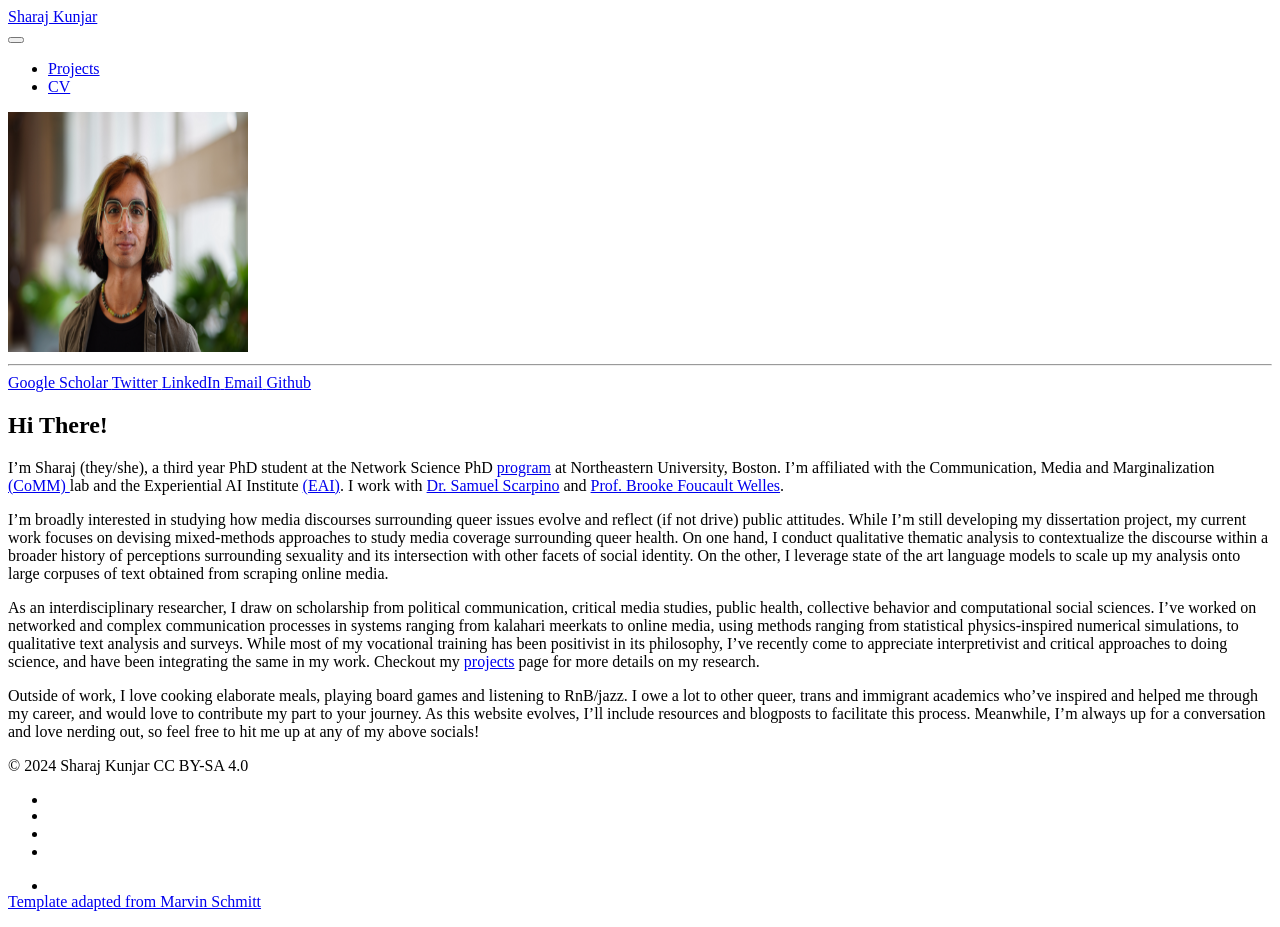
==== docs/index.html @ eac33f33 "third year" ====
<!DOCTYPE html>
<html xmlns="http://www.w3.org/1999/xhtml" lang="en" xml:lang="en"><head>

<meta charset="utf-8">
<meta name="generator" content="quarto-1.5.57">

<meta name="viewport" content="width=device-width, initial-scale=1.0, user-scalable=yes">


<title>Sharaj Kunjar</title>
<style>
code{white-space: pre-wrap;}
span.smallcaps{font-variant: small-caps;}
div.columns{display: flex; gap: min(4vw, 1.5em);}
div.column{flex: auto; overflow-x: auto;}
div.hanging-indent{margin-left: 1.5em; text-indent: -1.5em;}
ul.task-list{list-style: none;}
ul.task-list li input[type="checkbox"] {
  width: 0.8em;
  margin: 0 0.8em 0.2em -1em; /* quarto-specific, see https://github.com/quarto-dev/quarto-cli/issues/4556 */ 
  vertical-align: middle;
}
</style>


<script src="site_libs/quarto-nav/quarto-nav.js"></script>
<script src="site_libs/clipboard/clipboard.min.js"></script>
<script src="site_libs/quarto-search/autocomplete.umd.js"></script>
<script src="site_libs/quarto-search/fuse.min.js"></script>
<script src="site_libs/quarto-search/quarto-search.js"></script>
<meta name="quarto:offset" content="./">
<script src="site_libs/quarto-html/quarto.js"></script>
<script src="site_libs/quarto-html/popper.min.js"></script>
<script src="site_libs/quarto-html/tippy.umd.min.js"></script>
<link href="site_libs/quarto-html/tippy.css" rel="stylesheet">
<link href="site_libs/quarto-html/quarto-syntax-highlighting.css" rel="stylesheet" id="quarto-text-highlighting-styles">
<script src="site_libs/bootstrap/bootstrap.min.js"></script>
<link href="site_libs/bootstrap/bootstrap-icons.css" rel="stylesheet">
<link href="site_libs/bootstrap/bootstrap.min.css" rel="stylesheet" id="quarto-bootstrap" data-mode="light">
<script src="site_libs/quarto-contrib/iconify-2.1.0/iconify-icon.min.js"></script>
<script id="quarto-search-options" type="application/json">{
  "location": "navbar",
  "copy-button": false,
  "collapse-after": 3,
  "panel-placement": "end",
  "type": "textbox",
  "limit": 50,
  "keyboard-shortcut": [
    "f",
    "/",
    "s"
  ],
  "language": {
    "search-no-results-text": "No results",
    "search-matching-documents-text": "matching documents",
    "search-copy-link-title": "Copy link to search",
    "search-hide-matches-text": "Hide additional matches",
    "search-more-match-text": "more match in this document",
    "search-more-matches-text": "more matches in this document",
    "search-clear-button-title": "Clear",
    "search-text-placeholder": "",
    "search-detached-cancel-button-title": "Cancel",
    "search-submit-button-title": "Submit",
    "search-label": "Search"
  }
}</script>


</head>

<body class="nav-fixed fullcontent">

<div id="quarto-search-results"></div>
  <header id="quarto-header" class="headroom fixed-top">
    <nav class="navbar navbar-expand-lg " data-bs-theme="dark">
      <div class="navbar-container container-fluid">
      <div class="navbar-brand-container mx-auto">
    <a class="navbar-brand" href="./index.html">
    <span class="navbar-title">Sharaj Kunjar</span>
    </a>
  </div>
            <div id="quarto-search" class="" title="Search"></div>
          <button class="navbar-toggler" type="button" data-bs-toggle="collapse" data-bs-target="#navbarCollapse" aria-controls="navbarCollapse" role="menu" aria-expanded="false" aria-label="Toggle navigation" onclick="if (window.quartoToggleHeadroom) { window.quartoToggleHeadroom(); }">
  <span class="navbar-toggler-icon"></span>
</button>
          <div class="collapse navbar-collapse" id="navbarCollapse">
            <ul class="navbar-nav navbar-nav-scroll me-auto">
  <li class="nav-item">
    <a class="nav-link" href="./projects/index.html"> 
<span class="menu-text">Projects</span></a>
  </li>  
  <li class="nav-item">
    <a class="nav-link" href="./cv/index.html"> 
<span class="menu-text">CV</span></a>
  </li>  
</ul>
          </div> <!-- /navcollapse -->
            <div class="quarto-navbar-tools">
</div>
      </div> <!-- /container-fluid -->
    </nav>
</header>
<!-- content -->
<div id="quarto-content" class="quarto-container page-columns page-rows-contents page-layout-article page-navbar">
<!-- sidebar -->
<!-- margin-sidebar -->
    
<!-- main -->
<main class="content" id="quarto-document-content">




<div class="quarto-about-jolla">
  <img src="img/Sharaj.jpg" class="about-image
  round " style="height: 15em; width: 15em;">
 <div id="about-block">
</div> 
  <hr class="about-sep">
   <div class="about-links">
  <a href="https://scholar.google.com/citations?user=8Aofwe4AAAAJ&amp;hl=en&amp;oi=ao" class="about-link" rel="" target="">
     <span class="about-link-text">Google Scholar</span>
  </a>
  <a href="https://twitter.com/yaassakka" class="about-link" rel="" target="">
     <span class="about-link-text">Twitter</span>
  </a>
  <a href="https://www.linkedin.com/in/sharaj-kunjar-125ba6201/" class="about-link" rel="" target="">
     <span class="about-link-text">LinkedIn</span>
  </a>
  <a href="mailto:sharaj.kunjar@gmail.com" class="about-link" rel="" target="">
     <span class="about-link-text">Email</span>
  </a>
  <a href="https://github.com/sharajk/" class="about-link" rel="" target="">
     <span class="about-link-text">Github</span>
  </a>
</div>
</div>

<section id="hi-there" class="level1">
<h1>Hi There!</h1>
<p>I’m Sharaj (they/she), a third year PhD student at the Network Science PhD <a href="https://www.networkscienceinstitute.org/phd">program</a> at Northeastern University, Boston. I’m affiliated with the Communication, Media and Marginalization <a href="https://www.networkscienceinstitute.org/commlab">(CoMM) </a> lab and the Experiential AI Institute <a href="https://ai.northeastern.edu">(EAI)</a>. I work with <a href="https://scarpino.github.io">Dr.&nbsp;Samuel Scarpino</a> and <a href="http://brooke-welles.squarespace.com">Prof.&nbsp;Brooke Foucault Welles</a>.</p>
<p>I’m broadly interested in studying how media discourses surrounding queer issues evolve and reflect (if not drive) public attitudes. While I’m still developing my dissertation project, my current work focuses on devising mixed-methods approaches to study media coverage surrounding queer health. On one hand, I conduct qualitative thematic analysis to contextualize the discourse within a broader history of perceptions surrounding sexuality and its intersection with other facets of social identity. On the other, I leverage state of the art language models to scale up my analysis onto large corpuses of text obtained from scraping online media.</p>
<p>As an interdisciplinary researcher, I draw on scholarship from political communication, critical media studies, public health, collective behavior and computational social sciences. I’ve worked on networked and complex communication processes in systems ranging from kalahari meerkats to online media, using methods ranging from statistical physics-inspired numerical simulations, to qualitative text analysis and surveys. While most of my vocational training has been positivist in its philosophy, I’ve recently come to appreciate interpretivist and critical approaches to doing science, and have been integrating the same in my work. Checkout my <a href="./projects/index.html">projects</a> page for more details on my research.</p>
<p>Outside of work, I love cooking elaborate meals, playing board games and listening to RnB/jazz. I owe a lot to other queer, trans and immigrant academics who’ve inspired and helped me through my career, and would love to contribute my part to your journey. As this website evolves, I’ll include resources and blogposts to facilitate this process. Meanwhile, I’m always up for a conversation and love nerding out, so feel free to hit me up at any of my above socials!</p>



</section>

</main> <!-- /main -->
<script id="quarto-html-after-body" type="application/javascript">
window.document.addEventListener("DOMContentLoaded", function (event) {
  const toggleBodyColorMode = (bsSheetEl) => {
    const mode = bsSheetEl.getAttribute("data-mode");
    const bodyEl = window.document.querySelector("body");
    if (mode === "dark") {
      bodyEl.classList.add("quarto-dark");
      bodyEl.classList.remove("quarto-light");
    } else {
      bodyEl.classList.add("quarto-light");
      bodyEl.classList.remove("quarto-dark");
    }
  }
  const toggleBodyColorPrimary = () => {
    const bsSheetEl = window.document.querySelector("link#quarto-bootstrap");
    if (bsSheetEl) {
      toggleBodyColorMode(bsSheetEl);
    }
  }
  toggleBodyColorPrimary();  
  const isCodeAnnotation = (el) => {
    for (const clz of el.classList) {
      if (clz.startsWith('code-annotation-')) {                     
        return true;
      }
    }
    return false;
  }
  const onCopySuccess = function(e) {
    // button target
    const button = e.trigger;
    // don't keep focus
    button.blur();
    // flash "checked"
    button.classList.add('code-copy-button-checked');
    var currentTitle = button.getAttribute("title");
    button.setAttribute("title", "Copied!");
    let tooltip;
    if (window.bootstrap) {
      button.setAttribute("data-bs-toggle", "tooltip");
      button.setAttribute("data-bs-placement", "left");
      button.setAttribute("data-bs-title", "Copied!");
      tooltip = new bootstrap.Tooltip(button, 
        { trigger: "manual", 
          customClass: "code-copy-button-tooltip",
          offset: [0, -8]});
      tooltip.show();    
    }
    setTimeout(function() {
      if (tooltip) {
        tooltip.hide();
        button.removeAttribute("data-bs-title");
        button.removeAttribute("data-bs-toggle");
        button.removeAttribute("data-bs-placement");
      }
      button.setAttribute("title", currentTitle);
      button.classList.remove('code-copy-button-checked');
    }, 1000);
    // clear code selection
    e.clearSelection();
  }
  const getTextToCopy = function(trigger) {
      const codeEl = trigger.previousElementSibling.cloneNode(true);
      for (const childEl of codeEl.children) {
        if (isCodeAnnotation(childEl)) {
          childEl.remove();
        }
      }
      return codeEl.innerText;
  }
  const clipboard = new window.ClipboardJS('.code-copy-button:not([data-in-quarto-modal])', {
    text: getTextToCopy
  });
  clipboard.on('success', onCopySuccess);
  if (window.document.getElementById('quarto-embedded-source-code-modal')) {
    // For code content inside modals, clipBoardJS needs to be initialized with a container option
    // TODO: Check when it could be a function (https://github.com/zenorocha/clipboard.js/issues/860)
    const clipboardModal = new window.ClipboardJS('.code-copy-button[data-in-quarto-modal]', {
      text: getTextToCopy,
      container: window.document.getElementById('quarto-embedded-source-code-modal')
    });
    clipboardModal.on('success', onCopySuccess);
  }
    var localhostRegex = new RegExp(/^(?:http|https):\/\/localhost\:?[0-9]*\//);
    var mailtoRegex = new RegExp(/^mailto:/);
      var filterRegex = new RegExp('/' + window.location.host + '/');
    var isInternal = (href) => {
        return filterRegex.test(href) || localhostRegex.test(href) || mailtoRegex.test(href);
    }
    // Inspect non-navigation links and adorn them if external
 	var links = window.document.querySelectorAll('a[href]:not(.nav-link):not(.navbar-brand):not(.toc-action):not(.sidebar-link):not(.sidebar-item-toggle):not(.pagination-link):not(.no-external):not([aria-hidden]):not(.dropdown-item):not(.quarto-navigation-tool):not(.about-link)');
    for (var i=0; i<links.length; i++) {
      const link = links[i];
      if (!isInternal(link.href)) {
        // undo the damage that might have been done by quarto-nav.js in the case of
        // links that we want to consider external
        if (link.dataset.originalHref !== undefined) {
          link.href = link.dataset.originalHref;
        }
      }
    }
  function tippyHover(el, contentFn, onTriggerFn, onUntriggerFn) {
    const config = {
      allowHTML: true,
      maxWidth: 500,
      delay: 100,
      arrow: false,
      appendTo: function(el) {
          return el.parentElement;
      },
      interactive: true,
      interactiveBorder: 10,
      theme: 'quarto',
      placement: 'bottom-start',
    };
    if (contentFn) {
      config.content = contentFn;
    }
    if (onTriggerFn) {
      config.onTrigger = onTriggerFn;
    }
    if (onUntriggerFn) {
      config.onUntrigger = onUntriggerFn;
    }
    window.tippy(el, config); 
  }
  const noterefs = window.document.querySelectorAll('a[role="doc-noteref"]');
  for (var i=0; i<noterefs.length; i++) {
    const ref = noterefs[i];
    tippyHover(ref, function() {
      // use id or data attribute instead here
      let href = ref.getAttribute('data-footnote-href') || ref.getAttribute('href');
      try { href = new URL(href).hash; } catch {}
      const id = href.replace(/^#\/?/, "");
      const note = window.document.getElementById(id);
      if (note) {
        return note.innerHTML;
      } else {
        return "";
      }
    });
  }
  const xrefs = window.document.querySelectorAll('a.quarto-xref');
  const processXRef = (id, note) => {
    // Strip column container classes
    const stripColumnClz = (el) => {
      el.classList.remove("page-full", "page-columns");
      if (el.children) {
        for (const child of el.children) {
          stripColumnClz(child);
        }
      }
    }
    stripColumnClz(note)
    if (id === null || id.startsWith('sec-')) {
      // Special case sections, only their first couple elements
      const container = document.createElement("div");
      if (note.children && note.children.length > 2) {
        container.appendChild(note.children[0].cloneNode(true));
        for (let i = 1; i < note.children.length; i++) {
          const child = note.children[i];
          if (child.tagName === "P" && child.innerText === "") {
            continue;
          } else {
            container.appendChild(child.cloneNode(true));
            break;
          }
        }
        if (window.Quarto?.typesetMath) {
          window.Quarto.typesetMath(container);
        }
        return container.innerHTML
      } else {
        if (window.Quarto?.typesetMath) {
          window.Quarto.typesetMath(note);
        }
        return note.innerHTML;
      }
    } else {
      // Remove any anchor links if they are present
      const anchorLink = note.querySelector('a.anchorjs-link');
      if (anchorLink) {
        anchorLink.remove();
      }
      if (window.Quarto?.typesetMath) {
        window.Quarto.typesetMath(note);
      }
      // TODO in 1.5, we should make sure this works without a callout special case
      if (note.classList.contains("callout")) {
        return note.outerHTML;
      } else {
        return note.innerHTML;
      }
    }
  }
  for (var i=0; i<xrefs.length; i++) {
    const xref = xrefs[i];
    tippyHover(xref, undefined, function(instance) {
      instance.disable();
      let url = xref.getAttribute('href');
      let hash = undefined; 
      if (url.startsWith('#')) {
        hash = url;
      } else {
        try { hash = new URL(url).hash; } catch {}
      }
      if (hash) {
        const id = hash.replace(/^#\/?/, "");
        const note = window.document.getElementById(id);
        if (note !== null) {
          try {
            const html = processXRef(id, note.cloneNode(true));
            instance.setContent(html);
          } finally {
            instance.enable();
            instance.show();
          }
        } else {
          // See if we can fetch this
          fetch(url.split('#')[0])
          .then(res => res.text())
          .then(html => {
            const parser = new DOMParser();
            const htmlDoc = parser.parseFromString(html, "text/html");
            const note = htmlDoc.getElementById(id);
            if (note !== null) {
              const html = processXRef(id, note);
              instance.setContent(html);
            } 
          }).finally(() => {
            instance.enable();
            instance.show();
          });
        }
      } else {
        // See if we can fetch a full url (with no hash to target)
        // This is a special case and we should probably do some content thinning / targeting
        fetch(url)
        .then(res => res.text())
        .then(html => {
          const parser = new DOMParser();
          const htmlDoc = parser.parseFromString(html, "text/html");
          const note = htmlDoc.querySelector('main.content');
          if (note !== null) {
            // This should only happen for chapter cross references
            // (since there is no id in the URL)
            // remove the first header
            if (note.children.length > 0 && note.children[0].tagName === "HEADER") {
              note.children[0].remove();
            }
            const html = processXRef(null, note);
            instance.setContent(html);
          } 
        }).finally(() => {
          instance.enable();
          instance.show();
        });
      }
    }, function(instance) {
    });
  }
      let selectedAnnoteEl;
      const selectorForAnnotation = ( cell, annotation) => {
        let cellAttr = 'data-code-cell="' + cell + '"';
        let lineAttr = 'data-code-annotation="' +  annotation + '"';
        const selector = 'span[' + cellAttr + '][' + lineAttr + ']';
        return selector;
      }
      const selectCodeLines = (annoteEl) => {
        const doc = window.document;
        const targetCell = annoteEl.getAttribute("data-target-cell");
        const targetAnnotation = annoteEl.getAttribute("data-target-annotation");
        const annoteSpan = window.document.querySelector(selectorForAnnotation(targetCell, targetAnnotation));
        const lines = annoteSpan.getAttribute("data-code-lines").split(",");
        const lineIds = lines.map((line) => {
          return targetCell + "-" + line;
        })
        let top = null;
        let height = null;
        let parent = null;
        if (lineIds.length > 0) {
            //compute the position of the single el (top and bottom and make a div)
            const el = window.document.getElementById(lineIds[0]);
            top = el.offsetTop;
            height = el.offsetHeight;
            parent = el.parentElement.parentElement;
          if (lineIds.length > 1) {
            const lastEl = window.document.getElementById(lineIds[lineIds.length - 1]);
            const bottom = lastEl.offsetTop + lastEl.offsetHeight;
            height = bottom - top;
          }
          if (top !== null && height !== null && parent !== null) {
            // cook up a div (if necessary) and position it 
            let div = window.document.getElementById("code-annotation-line-highlight");
            if (div === null) {
              div = window.document.createElement("div");
              div.setAttribute("id", "code-annotation-line-highlight");
              div.style.position = 'absolute';
              parent.appendChild(div);
            }
            div.style.top = top - 2 + "px";
            div.style.height = height + 4 + "px";
            div.style.left = 0;
            let gutterDiv = window.document.getElementById("code-annotation-line-highlight-gutter");
            if (gutterDiv === null) {
              gutterDiv = window.document.createElement("div");
              gutterDiv.setAttribute("id", "code-annotation-line-highlight-gutter");
              gutterDiv.style.position = 'absolute';
              const codeCell = window.document.getElementById(targetCell);
              const gutter = codeCell.querySelector('.code-annotation-gutter');
              gutter.appendChild(gutterDiv);
            }
            gutterDiv.style.top = top - 2 + "px";
            gutterDiv.style.height = height + 4 + "px";
          }
          selectedAnnoteEl = annoteEl;
        }
      };
      const unselectCodeLines = () => {
        const elementsIds = ["code-annotation-line-highlight", "code-annotation-line-highlight-gutter"];
        elementsIds.forEach((elId) => {
          const div = window.document.getElementById(elId);
          if (div) {
            div.remove();
          }
        });
        selectedAnnoteEl = undefined;
      };
        // Handle positioning of the toggle
    window.addEventListener(
      "resize",
      throttle(() => {
        elRect = undefined;
        if (selectedAnnoteEl) {
          selectCodeLines(selectedAnnoteEl);
        }
      }, 10)
    );
    function throttle(fn, ms) {
    let throttle = false;
    let timer;
      return (...args) => {
        if(!throttle) { // first call gets through
            fn.apply(this, args);
            throttle = true;
        } else { // all the others get throttled
            if(timer) clearTimeout(timer); // cancel #2
            timer = setTimeout(() => {
              fn.apply(this, args);
              timer = throttle = false;
            }, ms);
        }
      };
    }
      // Attach click handler to the DT
      const annoteDls = window.document.querySelectorAll('dt[data-target-cell]');
      for (const annoteDlNode of annoteDls) {
        annoteDlNode.addEventListener('click', (event) => {
          const clickedEl = event.target;
          if (clickedEl !== selectedAnnoteEl) {
            unselectCodeLines();
            const activeEl = window.document.querySelector('dt[data-target-cell].code-annotation-active');
            if (activeEl) {
              activeEl.classList.remove('code-annotation-active');
            }
            selectCodeLines(clickedEl);
            clickedEl.classList.add('code-annotation-active');
          } else {
            // Unselect the line
            unselectCodeLines();
            clickedEl.classList.remove('code-annotation-active');
          }
        });
      }
  const findCites = (el) => {
    const parentEl = el.parentElement;
    if (parentEl) {
      const cites = parentEl.dataset.cites;
      if (cites) {
        return {
          el,
          cites: cites.split(' ')
        };
      } else {
        return findCites(el.parentElement)
      }
    } else {
      return undefined;
    }
  };
  var bibliorefs = window.document.querySelectorAll('a[role="doc-biblioref"]');
  for (var i=0; i<bibliorefs.length; i++) {
    const ref = bibliorefs[i];
    const citeInfo = findCites(ref);
    if (citeInfo) {
      tippyHover(citeInfo.el, function() {
        var popup = window.document.createElement('div');
        citeInfo.cites.forEach(function(cite) {
          var citeDiv = window.document.createElement('div');
          citeDiv.classList.add('hanging-indent');
          citeDiv.classList.add('csl-entry');
          var biblioDiv = window.document.getElementById('ref-' + cite);
          if (biblioDiv) {
            citeDiv.innerHTML = biblioDiv.innerHTML;
          }
          popup.appendChild(citeDiv);
        });
        return popup.innerHTML;
      });
    }
  }
});
</script>
</div> <!-- /content -->
<footer class="footer">
  <div class="nav-footer">
    <div class="nav-footer-left">
<p><span class="faux-block">© 2024 Sharaj Kunjar CC BY-SA 4.0</span></p>
</div>   
    <div class="nav-footer-center">
      <ul class="footer-items list-unstyled">
    <li class="nav-item">
    <a class="nav-link" href="https://scholar.google.com/citations?user=8Aofwe4AAAAJ&amp;hl=en&amp;oi=ao">
<p><iconify-icon role="img" inline="" icon="fa6-brands:google-scholar" style="font-size: 1.2em;" aria-label="Icon google-scholar from fa6-brands Iconify.design set." title="Icon google-scholar from fa6-brands Iconify.design set."></iconify-icon></p>
</a>
  </li>  
    <li class="nav-item compact">
    <a class="nav-link" href="https://twitter.com/yaassakka">
      <i class="bi bi-twitter" role="img">
</i> 
    </a>
  </li>  
    <li class="nav-item compact">
    <a class="nav-link" href="https://www.linkedin.com/in/sharaj-kunjar-125ba6201/">
      <i class="bi bi-linkedin" role="img">
</i> 
    </a>
  </li>  
    <li class="nav-item compact">
    <a class="nav-link" href="mailto:sharaj.kunjar@gmail.com">
      <i class="bi bi-envelope" role="img" aria-label="email">
</i> 
    </a>
  </li>  
    <li class="nav-item">
    <a class="nav-link" href="https://github.com/sharajk/">
<p><iconify-icon role="img" inline="" icon="fa6-brands:github" style="font-size: 1.2em;" aria-label="Icon github from fa6-brands Iconify.design set." title="Icon github from fa6-brands Iconify.design set."></iconify-icon></p>
</a>
  </li>  
</ul>
    </div>
    <div class="nav-footer-right">
<p><span class="faux-block"><a href="https://github.com/marvinschmitt/quarto-website-template/">Template adapted from Marvin Schmitt</a></span></p>
</div>
  </div>
</footer>




</body></html>
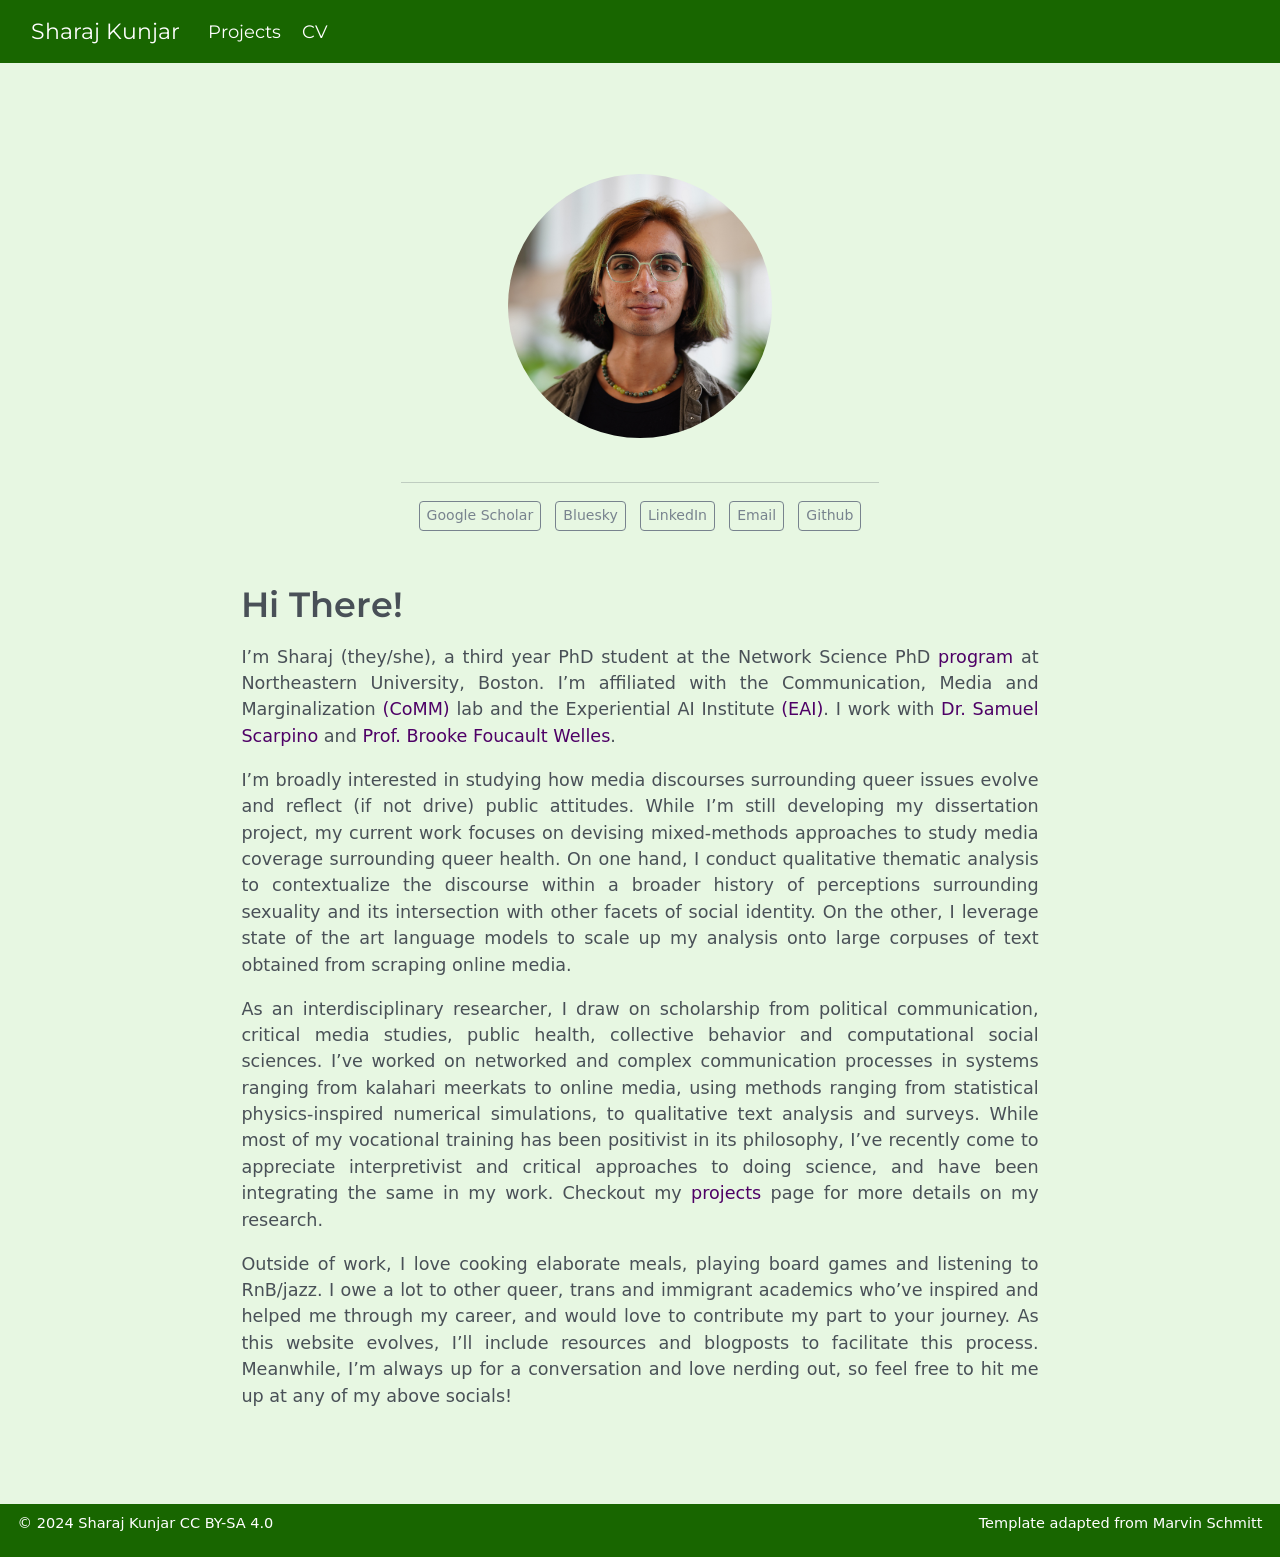
==== commit 641d460f: "changed twitter to bsky" ====
--- a/docs/index.html
+++ b/docs/index.html
@@ -2,7 +2,7 @@
 <html xmlns="http://www.w3.org/1999/xhtml" lang="en" xml:lang="en"><head>
 
 <meta charset="utf-8">
-<meta name="generator" content="quarto-1.5.57">
+<meta name="generator" content="quarto-1.4.553">
 
 <meta name="viewport" content="width=device-width, initial-scale=1.0, user-scalable=yes">
 
@@ -80,7 +80,7 @@
     </a>
   </div>
             <div id="quarto-search" class="" title="Search"></div>
-          <button class="navbar-toggler" type="button" data-bs-toggle="collapse" data-bs-target="#navbarCollapse" aria-controls="navbarCollapse" role="menu" aria-expanded="false" aria-label="Toggle navigation" onclick="if (window.quartoToggleHeadroom) { window.quartoToggleHeadroom(); }">
+          <button class="navbar-toggler" type="button" data-bs-toggle="collapse" data-bs-target="#navbarCollapse" aria-controls="navbarCollapse" aria-expanded="false" aria-label="Toggle navigation" onclick="if (window.quartoToggleHeadroom) { window.quartoToggleHeadroom(); }">
   <span class="navbar-toggler-icon"></span>
 </button>
           <div class="collapse navbar-collapse" id="navbarCollapse">
@@ -95,7 +95,7 @@
   </li>  
 </ul>
           </div> <!-- /navcollapse -->
-            <div class="quarto-navbar-tools">
+          <div class="quarto-navbar-tools">
 </div>
       </div> <!-- /container-fluid -->
     </nav>
@@ -111,7 +111,7 @@
 
 
 
-<div class="quarto-about-jolla">
+<div class="quarto-about-jolla content">
   <img src="img/Sharaj.jpg" class="about-image
   round " style="height: 15em; width: 15em;">
  <div id="about-block">
@@ -121,8 +121,8 @@
   <a href="https://scholar.google.com/citations?user=8Aofwe4AAAAJ&amp;hl=en&amp;oi=ao" class="about-link" rel="" target="">
      <span class="about-link-text">Google Scholar</span>
   </a>
-  <a href="https://twitter.com/yaassakka" class="about-link" rel="" target="">
-     <span class="about-link-text">Twitter</span>
+  <a href="https://bsky.app/profile/yaassakka.bsky.social" class="about-link" rel="" target="">
+     <span class="about-link-text">Bluesky</span>
   </a>
   <a href="https://www.linkedin.com/in/sharaj-kunjar-125ba6201/" class="about-link" rel="" target="">
      <span class="about-link-text">LinkedIn</span>
@@ -176,7 +176,18 @@
     }
     return false;
   }
-  const onCopySuccess = function(e) {
+  const clipboard = new window.ClipboardJS('.code-copy-button', {
+    text: function(trigger) {
+      const codeEl = trigger.previousElementSibling.cloneNode(true);
+      for (const childEl of codeEl.children) {
+        if (isCodeAnnotation(childEl)) {
+          childEl.remove();
+        }
+      }
+      return codeEl.innerText;
+    }
+  });
+  clipboard.on('success', function(e) {
     // button target
     const button = e.trigger;
     // don't keep focus
@@ -208,29 +219,7 @@
     }, 1000);
     // clear code selection
     e.clearSelection();
-  }
-  const getTextToCopy = function(trigger) {
-      const codeEl = trigger.previousElementSibling.cloneNode(true);
-      for (const childEl of codeEl.children) {
-        if (isCodeAnnotation(childEl)) {
-          childEl.remove();
-        }
-      }
-      return codeEl.innerText;
-  }
-  const clipboard = new window.ClipboardJS('.code-copy-button:not([data-in-quarto-modal])', {
-    text: getTextToCopy
   });
-  clipboard.on('success', onCopySuccess);
-  if (window.document.getElementById('quarto-embedded-source-code-modal')) {
-    // For code content inside modals, clipBoardJS needs to be initialized with a container option
-    // TODO: Check when it could be a function (https://github.com/zenorocha/clipboard.js/issues/860)
-    const clipboardModal = new window.ClipboardJS('.code-copy-button[data-in-quarto-modal]', {
-      text: getTextToCopy,
-      container: window.document.getElementById('quarto-embedded-source-code-modal')
-    });
-    clipboardModal.on('success', onCopySuccess);
-  }
     var localhostRegex = new RegExp(/^(?:http|https):\/\/localhost\:?[0-9]*\//);
     var mailtoRegex = new RegExp(/^mailto:/);
       var filterRegex = new RegExp('/' + window.location.host + '/');
@@ -238,7 +227,7 @@
         return filterRegex.test(href) || localhostRegex.test(href) || mailtoRegex.test(href);
     }
     // Inspect non-navigation links and adorn them if external
- 	var links = window.document.querySelectorAll('a[href]:not(.nav-link):not(.navbar-brand):not(.toc-action):not(.sidebar-link):not(.sidebar-item-toggle):not(.pagination-link):not(.no-external):not([aria-hidden]):not(.dropdown-item):not(.quarto-navigation-tool):not(.about-link)');
+ 	var links = window.document.querySelectorAll('a[href]:not(.nav-link):not(.navbar-brand):not(.toc-action):not(.sidebar-link):not(.sidebar-item-toggle):not(.pagination-link):not(.no-external):not([aria-hidden]):not(.dropdown-item):not(.quarto-navigation-tool)');
     for (var i=0; i<links.length; i++) {
       const link = links[i];
       if (!isInternal(link.href)) {
@@ -574,11 +563,10 @@
 <p><iconify-icon role="img" inline="" icon="fa6-brands:google-scholar" style="font-size: 1.2em;" aria-label="Icon google-scholar from fa6-brands Iconify.design set." title="Icon google-scholar from fa6-brands Iconify.design set."></iconify-icon></p>
 </a>
   </li>  
-    <li class="nav-item compact">
-    <a class="nav-link" href="https://twitter.com/yaassakka">
-      <i class="bi bi-twitter" role="img">
-</i> 
-    </a>
+    <li class="nav-item">
+    <a class="nav-link" href="https://bsky.app/profile/yaassakka.bsky.social">
+<p><iconify-icon role="img" inline="" icon="fa6-brands:bluesky" aria-label="Icon bluesky from fa6-brands Iconify.design set." title="Icon bluesky from fa6-brands Iconify.design set."></iconify-icon></p>
+</a>
   </li>  
     <li class="nav-item compact">
     <a class="nav-link" href="https://www.linkedin.com/in/sharaj-kunjar-125ba6201/">
--- a/docs/site_libs/quarto-html/quarto-syntax-highlighting.css
+++ b/docs/site_libs/quarto-html/quarto-syntax-highlighting.css
@@ -0,0 +1,203 @@
+/* quarto syntax highlight colors */
+:root {
+  --quarto-hl-ot-color: #003B4F;
+  --quarto-hl-at-color: #657422;
+  --quarto-hl-ss-color: #20794D;
+  --quarto-hl-an-color: #5E5E5E;
+  --quarto-hl-fu-color: #4758AB;
+  --quarto-hl-st-color: #20794D;
+  --quarto-hl-cf-color: #003B4F;
+  --quarto-hl-op-color: #5E5E5E;
+  --quarto-hl-er-color: #AD0000;
+  --quarto-hl-bn-color: #AD0000;
+  --quarto-hl-al-color: #AD0000;
+  --quarto-hl-va-color: #111111;
+  --quarto-hl-bu-color: inherit;
+  --quarto-hl-ex-color: inherit;
+  --quarto-hl-pp-color: #AD0000;
+  --quarto-hl-in-color: #5E5E5E;
+  --quarto-hl-vs-color: #20794D;
+  --quarto-hl-wa-color: #5E5E5E;
+  --quarto-hl-do-color: #5E5E5E;
+  --quarto-hl-im-color: #00769E;
+  --quarto-hl-ch-color: #20794D;
+  --quarto-hl-dt-color: #AD0000;
+  --quarto-hl-fl-color: #AD0000;
+  --quarto-hl-co-color: #5E5E5E;
+  --quarto-hl-cv-color: #5E5E5E;
+  --quarto-hl-cn-color: #8f5902;
+  --quarto-hl-sc-color: #5E5E5E;
+  --quarto-hl-dv-color: #AD0000;
+  --quarto-hl-kw-color: #003B4F;
+}
+
+/* other quarto variables */
+:root {
+  --quarto-font-monospace: SFMono-Regular, Menlo, Monaco, Consolas, "Liberation Mono", "Courier New", monospace;
+}
+
+pre > code.sourceCode > span {
+  color: #003B4F;
+}
+
+code span {
+  color: #003B4F;
+}
+
+code.sourceCode > span {
+  color: #003B4F;
+}
+
+div.sourceCode,
+div.sourceCode pre.sourceCode {
+  color: #003B4F;
+}
+
+code span.ot {
+  color: #003B4F;
+  font-style: inherit;
+}
+
+code span.at {
+  color: #657422;
+  font-style: inherit;
+}
+
+code span.ss {
+  color: #20794D;
+  font-style: inherit;
+}
+
+code span.an {
+  color: #5E5E5E;
+  font-style: inherit;
+}
+
+code span.fu {
+  color: #4758AB;
+  font-style: inherit;
+}
+
+code span.st {
+  color: #20794D;
+  font-style: inherit;
+}
+
+code span.cf {
+  color: #003B4F;
+  font-style: inherit;
+}
+
+code span.op {
+  color: #5E5E5E;
+  font-style: inherit;
+}
+
+code span.er {
+  color: #AD0000;
+  font-style: inherit;
+}
+
+code span.bn {
+  color: #AD0000;
+  font-style: inherit;
+}
+
+code span.al {
+  color: #AD0000;
+  font-style: inherit;
+}
+
+code span.va {
+  color: #111111;
+  font-style: inherit;
+}
+
+code span.bu {
+  font-style: inherit;
+}
+
+code span.ex {
+  font-style: inherit;
+}
+
+code span.pp {
+  color: #AD0000;
+  font-style: inherit;
+}
+
+code span.in {
+  color: #5E5E5E;
+  font-style: inherit;
+}
+
+code span.vs {
+  color: #20794D;
+  font-style: inherit;
+}
+
+code span.wa {
+  color: #5E5E5E;
+  font-style: italic;
+}
+
+code span.do {
+  color: #5E5E5E;
+  font-style: italic;
+}
+
+code span.im {
+  color: #00769E;
+  font-style: inherit;
+}
+
+code span.ch {
+  color: #20794D;
+  font-style: inherit;
+}
+
+code span.dt {
+  color: #AD0000;
+  font-style: inherit;
+}
+
+code span.fl {
+  color: #AD0000;
+  font-style: inherit;
+}
+
+code span.co {
+  color: #5E5E5E;
+  font-style: inherit;
+}
+
+code span.cv {
+  color: #5E5E5E;
+  font-style: italic;
+}
+
+code span.cn {
+  color: #8f5902;
+  font-style: inherit;
+}
+
+code span.sc {
+  color: #5E5E5E;
+  font-style: inherit;
+}
+
+code span.dv {
+  color: #AD0000;
+  font-style: inherit;
+}
+
+code span.kw {
+  color: #003B4F;
+  font-style: inherit;
+}
+
+.prevent-inlining {
+  content: "</";
+}
+
+/*# sourceMappingURL=debc5d5d77c3f9108843748ff7464032.css.map */
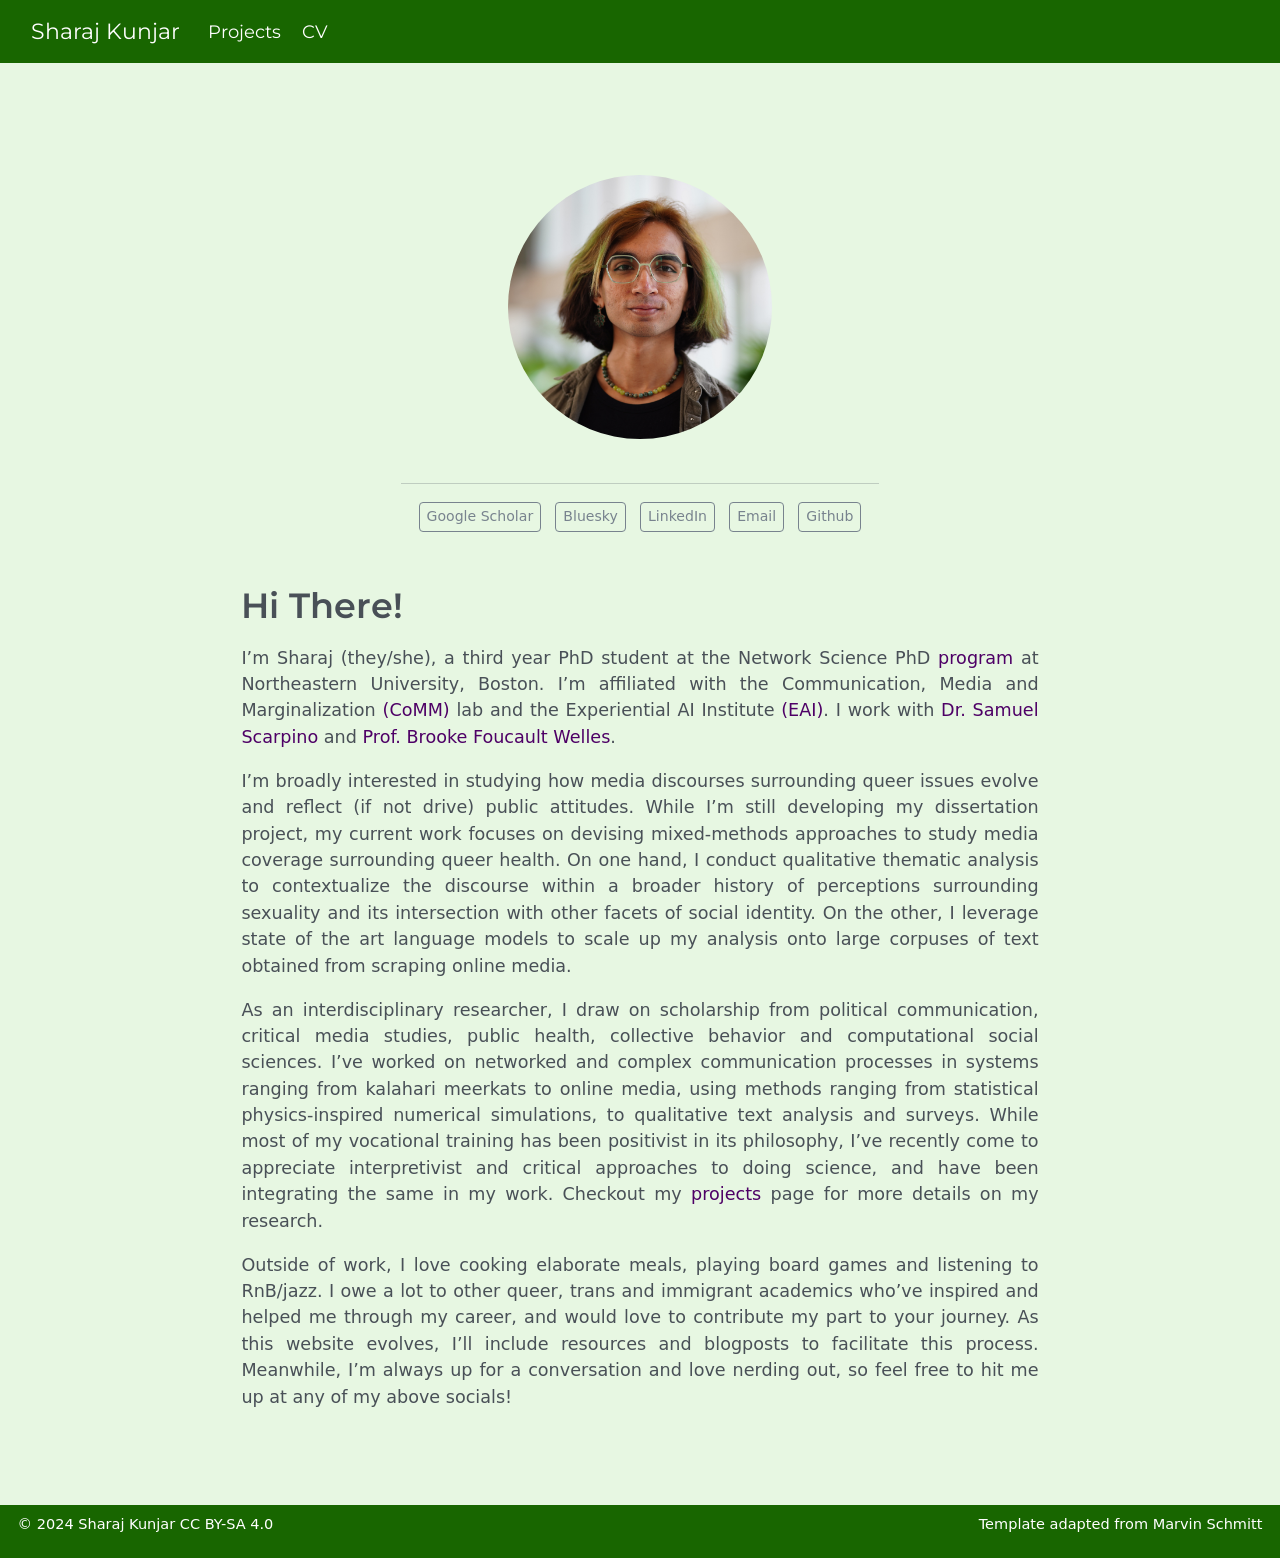
==== commit a3b66b4e: "modify projects" ====
--- a/docs/index.html
+++ b/docs/index.html
@@ -2,7 +2,7 @@
 <html xmlns="http://www.w3.org/1999/xhtml" lang="en" xml:lang="en"><head>
 
 <meta charset="utf-8">
-<meta name="generator" content="quarto-1.4.553">
+<meta name="generator" content="quarto-1.5.57">
 
 <meta name="viewport" content="width=device-width, initial-scale=1.0, user-scalable=yes">
 
@@ -80,7 +80,7 @@
     </a>
   </div>
             <div id="quarto-search" class="" title="Search"></div>
-          <button class="navbar-toggler" type="button" data-bs-toggle="collapse" data-bs-target="#navbarCollapse" aria-controls="navbarCollapse" aria-expanded="false" aria-label="Toggle navigation" onclick="if (window.quartoToggleHeadroom) { window.quartoToggleHeadroom(); }">
+          <button class="navbar-toggler" type="button" data-bs-toggle="collapse" data-bs-target="#navbarCollapse" aria-controls="navbarCollapse" role="menu" aria-expanded="false" aria-label="Toggle navigation" onclick="if (window.quartoToggleHeadroom) { window.quartoToggleHeadroom(); }">
   <span class="navbar-toggler-icon"></span>
 </button>
           <div class="collapse navbar-collapse" id="navbarCollapse">
@@ -95,7 +95,7 @@
   </li>  
 </ul>
           </div> <!-- /navcollapse -->
-          <div class="quarto-navbar-tools">
+            <div class="quarto-navbar-tools">
 </div>
       </div> <!-- /container-fluid -->
     </nav>
@@ -111,7 +111,7 @@
 
 
 
-<div class="quarto-about-jolla content">
+<div class="quarto-about-jolla">
   <img src="img/Sharaj.jpg" class="about-image
   round " style="height: 15em; width: 15em;">
  <div id="about-block">
@@ -176,18 +176,7 @@
     }
     return false;
   }
-  const clipboard = new window.ClipboardJS('.code-copy-button', {
-    text: function(trigger) {
-      const codeEl = trigger.previousElementSibling.cloneNode(true);
-      for (const childEl of codeEl.children) {
-        if (isCodeAnnotation(childEl)) {
-          childEl.remove();
-        }
-      }
-      return codeEl.innerText;
-    }
-  });
-  clipboard.on('success', function(e) {
+  const onCopySuccess = function(e) {
     // button target
     const button = e.trigger;
     // don't keep focus
@@ -219,7 +208,29 @@
     }, 1000);
     // clear code selection
     e.clearSelection();
+  }
+  const getTextToCopy = function(trigger) {
+      const codeEl = trigger.previousElementSibling.cloneNode(true);
+      for (const childEl of codeEl.children) {
+        if (isCodeAnnotation(childEl)) {
+          childEl.remove();
+        }
+      }
+      return codeEl.innerText;
+  }
+  const clipboard = new window.ClipboardJS('.code-copy-button:not([data-in-quarto-modal])', {
+    text: getTextToCopy
   });
+  clipboard.on('success', onCopySuccess);
+  if (window.document.getElementById('quarto-embedded-source-code-modal')) {
+    // For code content inside modals, clipBoardJS needs to be initialized with a container option
+    // TODO: Check when it could be a function (https://github.com/zenorocha/clipboard.js/issues/860)
+    const clipboardModal = new window.ClipboardJS('.code-copy-button[data-in-quarto-modal]', {
+      text: getTextToCopy,
+      container: window.document.getElementById('quarto-embedded-source-code-modal')
+    });
+    clipboardModal.on('success', onCopySuccess);
+  }
     var localhostRegex = new RegExp(/^(?:http|https):\/\/localhost\:?[0-9]*\//);
     var mailtoRegex = new RegExp(/^mailto:/);
       var filterRegex = new RegExp('/' + window.location.host + '/');
@@ -227,7 +238,7 @@
         return filterRegex.test(href) || localhostRegex.test(href) || mailtoRegex.test(href);
     }
     // Inspect non-navigation links and adorn them if external
- 	var links = window.document.querySelectorAll('a[href]:not(.nav-link):not(.navbar-brand):not(.toc-action):not(.sidebar-link):not(.sidebar-item-toggle):not(.pagination-link):not(.no-external):not([aria-hidden]):not(.dropdown-item):not(.quarto-navigation-tool)');
+ 	var links = window.document.querySelectorAll('a[href]:not(.nav-link):not(.navbar-brand):not(.toc-action):not(.sidebar-link):not(.sidebar-item-toggle):not(.pagination-link):not(.no-external):not([aria-hidden]):not(.dropdown-item):not(.quarto-navigation-tool):not(.about-link)');
     for (var i=0; i<links.length; i++) {
       const link = links[i];
       if (!isInternal(link.href)) {
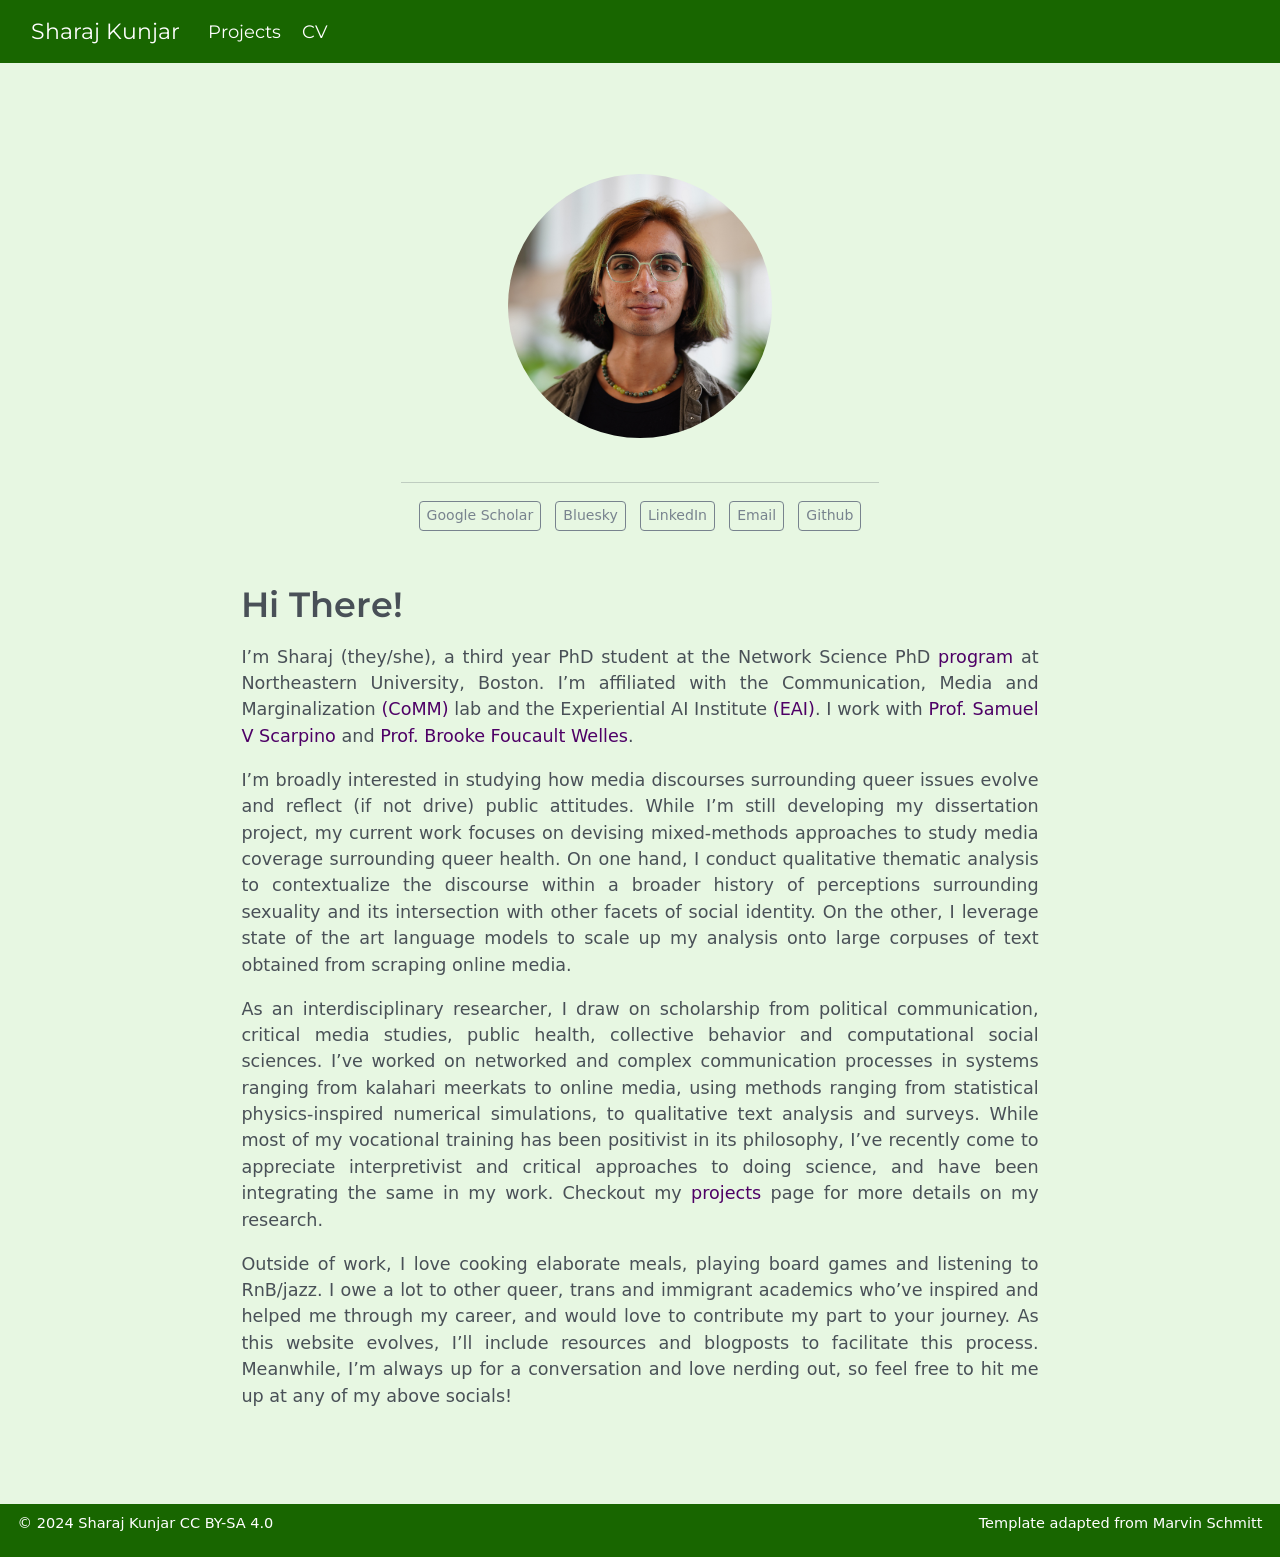
==== commit 563ca190: "update cv" ====
--- a/docs/index.html
+++ b/docs/index.html
@@ -2,7 +2,7 @@
 <html xmlns="http://www.w3.org/1999/xhtml" lang="en" xml:lang="en"><head>
 
 <meta charset="utf-8">
-<meta name="generator" content="quarto-1.5.57">
+<meta name="generator" content="quarto-1.4.553">
 
 <meta name="viewport" content="width=device-width, initial-scale=1.0, user-scalable=yes">
 
@@ -80,7 +80,7 @@
     </a>
   </div>
             <div id="quarto-search" class="" title="Search"></div>
-          <button class="navbar-toggler" type="button" data-bs-toggle="collapse" data-bs-target="#navbarCollapse" aria-controls="navbarCollapse" role="menu" aria-expanded="false" aria-label="Toggle navigation" onclick="if (window.quartoToggleHeadroom) { window.quartoToggleHeadroom(); }">
+          <button class="navbar-toggler" type="button" data-bs-toggle="collapse" data-bs-target="#navbarCollapse" aria-controls="navbarCollapse" aria-expanded="false" aria-label="Toggle navigation" onclick="if (window.quartoToggleHeadroom) { window.quartoToggleHeadroom(); }">
   <span class="navbar-toggler-icon"></span>
 </button>
           <div class="collapse navbar-collapse" id="navbarCollapse">
@@ -95,7 +95,7 @@
   </li>  
 </ul>
           </div> <!-- /navcollapse -->
-            <div class="quarto-navbar-tools">
+          <div class="quarto-navbar-tools">
 </div>
       </div> <!-- /container-fluid -->
     </nav>
@@ -111,7 +111,7 @@
 
 
 
-<div class="quarto-about-jolla">
+<div class="quarto-about-jolla content">
   <img src="img/Sharaj.jpg" class="about-image
   round " style="height: 15em; width: 15em;">
  <div id="about-block">
@@ -138,7 +138,7 @@
 
 <section id="hi-there" class="level1">
 <h1>Hi There!</h1>
-<p>I’m Sharaj (they/she), a third year PhD student at the Network Science PhD <a href="https://www.networkscienceinstitute.org/phd">program</a> at Northeastern University, Boston. I’m affiliated with the Communication, Media and Marginalization <a href="https://www.networkscienceinstitute.org/commlab">(CoMM) </a> lab and the Experiential AI Institute <a href="https://ai.northeastern.edu">(EAI)</a>. I work with <a href="https://scarpino.github.io">Dr.&nbsp;Samuel Scarpino</a> and <a href="http://brooke-welles.squarespace.com">Prof.&nbsp;Brooke Foucault Welles</a>.</p>
+<p>I’m Sharaj (they/she), a third year PhD student at the Network Science PhD <a href="https://www.networkscienceinstitute.org/phd">program</a> at Northeastern University, Boston. I’m affiliated with the Communication, Media and Marginalization <a href="https://www.networkscienceinstitute.org/commlab">(CoMM) </a> lab and the Experiential AI Institute <a href="https://ai.northeastern.edu">(EAI)</a>. I work with <a href="https://scarpino.github.io">Prof.&nbsp;Samuel V Scarpino</a> and <a href="http://brooke-welles.squarespace.com">Prof.&nbsp;Brooke Foucault Welles</a>.</p>
 <p>I’m broadly interested in studying how media discourses surrounding queer issues evolve and reflect (if not drive) public attitudes. While I’m still developing my dissertation project, my current work focuses on devising mixed-methods approaches to study media coverage surrounding queer health. On one hand, I conduct qualitative thematic analysis to contextualize the discourse within a broader history of perceptions surrounding sexuality and its intersection with other facets of social identity. On the other, I leverage state of the art language models to scale up my analysis onto large corpuses of text obtained from scraping online media.</p>
 <p>As an interdisciplinary researcher, I draw on scholarship from political communication, critical media studies, public health, collective behavior and computational social sciences. I’ve worked on networked and complex communication processes in systems ranging from kalahari meerkats to online media, using methods ranging from statistical physics-inspired numerical simulations, to qualitative text analysis and surveys. While most of my vocational training has been positivist in its philosophy, I’ve recently come to appreciate interpretivist and critical approaches to doing science, and have been integrating the same in my work. Checkout my <a href="./projects/index.html">projects</a> page for more details on my research.</p>
 <p>Outside of work, I love cooking elaborate meals, playing board games and listening to RnB/jazz. I owe a lot to other queer, trans and immigrant academics who’ve inspired and helped me through my career, and would love to contribute my part to your journey. As this website evolves, I’ll include resources and blogposts to facilitate this process. Meanwhile, I’m always up for a conversation and love nerding out, so feel free to hit me up at any of my above socials!</p>
@@ -176,7 +176,18 @@
     }
     return false;
   }
-  const onCopySuccess = function(e) {
+  const clipboard = new window.ClipboardJS('.code-copy-button', {
+    text: function(trigger) {
+      const codeEl = trigger.previousElementSibling.cloneNode(true);
+      for (const childEl of codeEl.children) {
+        if (isCodeAnnotation(childEl)) {
+          childEl.remove();
+        }
+      }
+      return codeEl.innerText;
+    }
+  });
+  clipboard.on('success', function(e) {
     // button target
     const button = e.trigger;
     // don't keep focus
@@ -208,29 +219,7 @@
     }, 1000);
     // clear code selection
     e.clearSelection();
-  }
-  const getTextToCopy = function(trigger) {
-      const codeEl = trigger.previousElementSibling.cloneNode(true);
-      for (const childEl of codeEl.children) {
-        if (isCodeAnnotation(childEl)) {
-          childEl.remove();
-        }
-      }
-      return codeEl.innerText;
-  }
-  const clipboard = new window.ClipboardJS('.code-copy-button:not([data-in-quarto-modal])', {
-    text: getTextToCopy
   });
-  clipboard.on('success', onCopySuccess);
-  if (window.document.getElementById('quarto-embedded-source-code-modal')) {
-    // For code content inside modals, clipBoardJS needs to be initialized with a container option
-    // TODO: Check when it could be a function (https://github.com/zenorocha/clipboard.js/issues/860)
-    const clipboardModal = new window.ClipboardJS('.code-copy-button[data-in-quarto-modal]', {
-      text: getTextToCopy,
-      container: window.document.getElementById('quarto-embedded-source-code-modal')
-    });
-    clipboardModal.on('success', onCopySuccess);
-  }
     var localhostRegex = new RegExp(/^(?:http|https):\/\/localhost\:?[0-9]*\//);
     var mailtoRegex = new RegExp(/^mailto:/);
       var filterRegex = new RegExp('/' + window.location.host + '/');
@@ -238,7 +227,7 @@
         return filterRegex.test(href) || localhostRegex.test(href) || mailtoRegex.test(href);
     }
     // Inspect non-navigation links and adorn them if external
- 	var links = window.document.querySelectorAll('a[href]:not(.nav-link):not(.navbar-brand):not(.toc-action):not(.sidebar-link):not(.sidebar-item-toggle):not(.pagination-link):not(.no-external):not([aria-hidden]):not(.dropdown-item):not(.quarto-navigation-tool):not(.about-link)');
+ 	var links = window.document.querySelectorAll('a[href]:not(.nav-link):not(.navbar-brand):not(.toc-action):not(.sidebar-link):not(.sidebar-item-toggle):not(.pagination-link):not(.no-external):not([aria-hidden]):not(.dropdown-item):not(.quarto-navigation-tool)');
     for (var i=0; i<links.length; i++) {
       const link = links[i];
       if (!isInternal(link.href)) {
--- a/docs/site_libs/quarto-html/quarto-syntax-highlighting.css
+++ b/docs/site_libs/quarto-html/quarto-syntax-highlighting.css
@@ -0,0 +1,203 @@
+/* quarto syntax highlight colors */
+:root {
+  --quarto-hl-ot-color: #003B4F;
+  --quarto-hl-at-color: #657422;
+  --quarto-hl-ss-color: #20794D;
+  --quarto-hl-an-color: #5E5E5E;
+  --quarto-hl-fu-color: #4758AB;
+  --quarto-hl-st-color: #20794D;
+  --quarto-hl-cf-color: #003B4F;
+  --quarto-hl-op-color: #5E5E5E;
+  --quarto-hl-er-color: #AD0000;
+  --quarto-hl-bn-color: #AD0000;
+  --quarto-hl-al-color: #AD0000;
+  --quarto-hl-va-color: #111111;
+  --quarto-hl-bu-color: inherit;
+  --quarto-hl-ex-color: inherit;
+  --quarto-hl-pp-color: #AD0000;
+  --quarto-hl-in-color: #5E5E5E;
+  --quarto-hl-vs-color: #20794D;
+  --quarto-hl-wa-color: #5E5E5E;
+  --quarto-hl-do-color: #5E5E5E;
+  --quarto-hl-im-color: #00769E;
+  --quarto-hl-ch-color: #20794D;
+  --quarto-hl-dt-color: #AD0000;
+  --quarto-hl-fl-color: #AD0000;
+  --quarto-hl-co-color: #5E5E5E;
+  --quarto-hl-cv-color: #5E5E5E;
+  --quarto-hl-cn-color: #8f5902;
+  --quarto-hl-sc-color: #5E5E5E;
+  --quarto-hl-dv-color: #AD0000;
+  --quarto-hl-kw-color: #003B4F;
+}
+
+/* other quarto variables */
+:root {
+  --quarto-font-monospace: SFMono-Regular, Menlo, Monaco, Consolas, "Liberation Mono", "Courier New", monospace;
+}
+
+pre > code.sourceCode > span {
+  color: #003B4F;
+}
+
+code span {
+  color: #003B4F;
+}
+
+code.sourceCode > span {
+  color: #003B4F;
+}
+
+div.sourceCode,
+div.sourceCode pre.sourceCode {
+  color: #003B4F;
+}
+
+code span.ot {
+  color: #003B4F;
+  font-style: inherit;
+}
+
+code span.at {
+  color: #657422;
+  font-style: inherit;
+}
+
+code span.ss {
+  color: #20794D;
+  font-style: inherit;
+}
+
+code span.an {
+  color: #5E5E5E;
+  font-style: inherit;
+}
+
+code span.fu {
+  color: #4758AB;
+  font-style: inherit;
+}
+
+code span.st {
+  color: #20794D;
+  font-style: inherit;
+}
+
+code span.cf {
+  color: #003B4F;
+  font-style: inherit;
+}
+
+code span.op {
+  color: #5E5E5E;
+  font-style: inherit;
+}
+
+code span.er {
+  color: #AD0000;
+  font-style: inherit;
+}
+
+code span.bn {
+  color: #AD0000;
+  font-style: inherit;
+}
+
+code span.al {
+  color: #AD0000;
+  font-style: inherit;
+}
+
+code span.va {
+  color: #111111;
+  font-style: inherit;
+}
+
+code span.bu {
+  font-style: inherit;
+}
+
+code span.ex {
+  font-style: inherit;
+}
+
+code span.pp {
+  color: #AD0000;
+  font-style: inherit;
+}
+
+code span.in {
+  color: #5E5E5E;
+  font-style: inherit;
+}
+
+code span.vs {
+  color: #20794D;
+  font-style: inherit;
+}
+
+code span.wa {
+  color: #5E5E5E;
+  font-style: italic;
+}
+
+code span.do {
+  color: #5E5E5E;
+  font-style: italic;
+}
+
+code span.im {
+  color: #00769E;
+  font-style: inherit;
+}
+
+code span.ch {
+  color: #20794D;
+  font-style: inherit;
+}
+
+code span.dt {
+  color: #AD0000;
+  font-style: inherit;
+}
+
+code span.fl {
+  color: #AD0000;
+  font-style: inherit;
+}
+
+code span.co {
+  color: #5E5E5E;
+  font-style: inherit;
+}
+
+code span.cv {
+  color: #5E5E5E;
+  font-style: italic;
+}
+
+code span.cn {
+  color: #8f5902;
+  font-style: inherit;
+}
+
+code span.sc {
+  color: #5E5E5E;
+  font-style: inherit;
+}
+
+code span.dv {
+  color: #AD0000;
+  font-style: inherit;
+}
+
+code span.kw {
+  color: #003B4F;
+  font-style: inherit;
+}
+
+.prevent-inlining {
+  content: "</";
+}
+
+/*# sourceMappingURL=debc5d5d77c3f9108843748ff7464032.css.map */
